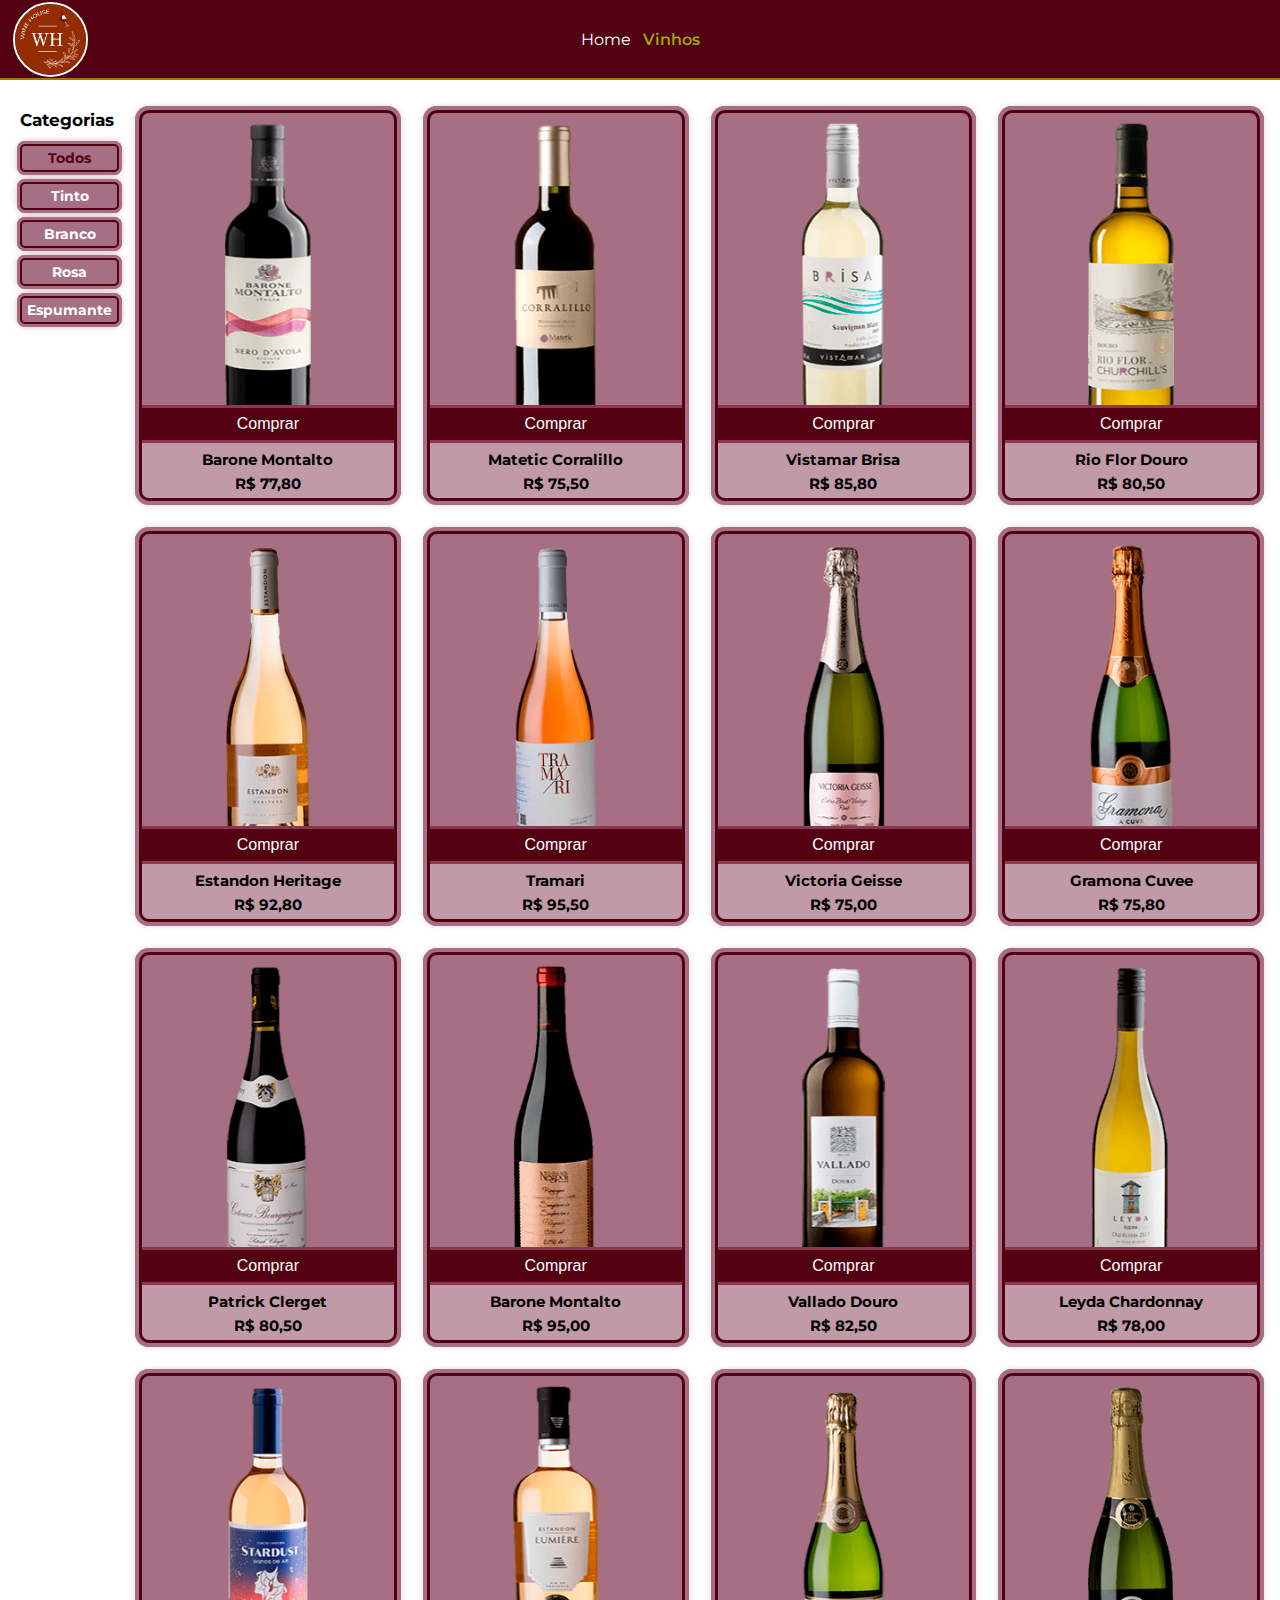
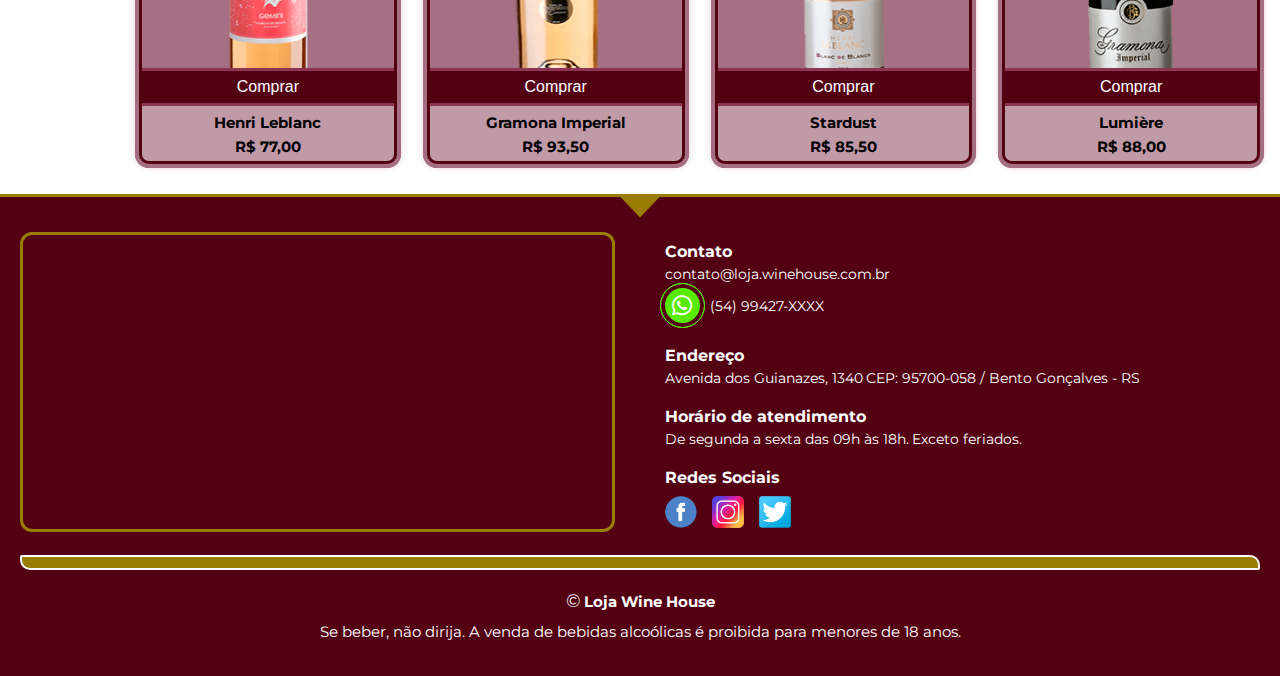
==== products.html @ bb74a87d "first upload" ====
<!DOCTYPE html>
<html lang="en">
<head>
    <meta charset="UTF-8">
    <meta http-equiv="X-UA-Compatible" content="IE=edge">
    <meta name="viewport" content="width=device-width, initial-scale=1.0">
    <title>Loja Whine House</title>
    <!--Favicon-->
    <link rel="icon" type="image/png" sizes="96x96" href="public/img/favicon.png">

    <!--Google Fonts-->
    <link rel="preconnect" href="https://fonts.googleapis.com">
    <link rel="preconnect" href="https://fonts.gstatic.com" crossorigin>
    <link href="https://fonts.googleapis.com/css2?family=Montserrat:ital,wght@0,400;0,500;0,600;0,700;1,400;1,500;1,600;1,700&display=swap" rel="stylesheet">
    
    <!--Awesome Icons-->
    <link rel="stylesheet" href="https://cdnjs.cloudflare.com/ajax/libs/font-awesome/6.2.0/css/all.min.css">

    <!--CSS-->
    <link rel="stylesheet" href="public/css/products.css">
    <link rel="stylesheet" href="public/css/main.css">
</head>
<body>
    <!--HEADER-->
    <header class="header">
        <!--Logo-->
        <div class="logo">
            <figure class="logo__image">
                <img src="public/img/logo.png" alt="Logomarca">
            </figure>
        </div>

        <!--Menu-->
        <nav>
            <ul class="navbar">
                <li class="navbar__link"><a href="index.html">Home</a></li>
                <li class="navbar__link"><a href="products.html" class="active-link">Vinhos</a></li>
            </ul>
        </nav>

        <!--Hamburger Menu-->
        <div class="hamburger">
            <div class="hamburger__line"></div>
            <div class="hamburger__line"></div>
            <div class="hamburger__line"></div>
        </div>
    </header>
    <!--end HEADER-->

    <!--MAIN-->
    <main id="products">
        <!--Products-->
        <section class="products">
            <aside class="products__categories">                
                <h2 class="products__categories__title">Categorias</h2>                

                <!--Category links dynamically-->
                <ul class="products__categories__links">
                    <!-- <li class="products__categories__link"><a href="" class="products-btn active" data-filter="todos">Todos</a></li>
                    <li class="products__categories__link"><a href="" class="products-btn" data-filter="red">Tinto</a></li>
                    <li class="products__categories__link"><a href="" class="products-btn" data-filter="white">Branco</a></li>
                    <li class="products__categories__link"><a href="" class="products-btn" data-filter="rose">Rose</a></li>
                    <li class="products__categories__link"><a href="" class="products-btn" data-filter="sparkling">Espumante</a></li> -->
                </ul>
            </aside>

            <div class="products__gallery">
                <!-- <article class="products__item red">
                    <header>
                        <figure class="products__item__image">
                            <img src="public/img/bottles/1-barone-montalto.png" alt="Vinho Tinto">
                        </figure>
                        
                        <button class="products__item__buy">Comprar</button>
                    </header>

                    <footer>
                        <span class="products__item__name">Barone Montalto</span>
                        <span class="products__item__size">R$ 77,80</span>
                    </footer>
                </article>

                <article class="products__item red">
                    <header>
                        <figure class="products__item__image">
                            <img src="public/img/bottles/2-corralillo.png" alt="Vinho Tinto">
                        </figure>
                        
                        <button class="products__item__buy">Comprar</button>
                        
                    </header>

                    <footer>
                        <span class="products__item__name">Matetic Corralillo</span>
                        <span class="products__item__size">R$ 75,50</span>
                    </footer>
                </article>

                <article class="products__item white">
                    <header>
                        <figure class="products__item__image">
                            <img src="public/img/bottles/3-vistamar-brisa.png" alt="Vinho Branco">
                        </figure>
                        
                        <button class="products__item__buy">Comprar</button>                            
                    </header>

                    <footer>
                        <span class="products__item__name">Vistamar Brisa</span>
                        <span class="products__item__size">R$ 85,80</span>
                    </footer>
                </article>

                <article class="products__item white">
                    <header>
                        <figure class="products__item__image">
                            <img src="public/img/bottles/4-rio-flor.png" alt="Vinho Branco">
                        </figure>
                        
                        <button class="products__item__buy">Comprar</button>                           
                    </header>

                    <footer>
                        <span class="products__item__name">Rio Flor Douro</span>
                        <span class="products__item__size">R$ 80,50</span>
                    </footer>
                </article>

                <article class="products__item rose">
                    <header>
                        <figure class="products__item__image">
                            <img src="public/img/bottles/5-estandon.png" alt="Vinho Rose">
                        </figure>                         
                        
                        <button class="products__item__buy">Comprar</button>
                    </header>

                    <footer>
                        <span class="products__item__name">Estandon Heritage</span>
                        <span class="products__item__size">R$ 92,80</span>
                    </footer>
                </article>

                <article class="products__item rose">
                    <header>
                        <figure class="products__item__image">
                            <img src="public/img/bottles/6-tramari.png" alt="Vinho Rose">
                        </figure>
                        
                        <button class="products__item__buy">Comprar</button>
                    </header>

                    <footer>
                        <span class="products__item__name">Tramari</span>
                        <span class="products__item__size">R$ 95,50</span>
                    </footer>
                </article>

                <article class="products__item sparkling">
                    <header>
                        <figure class="products__item__image">
                            <img src="public/img/bottles/7-victoria-geisse.png" alt="Espumante">
                        </figure>
                        
                        <button class="products__item__buy">Comprar</button>                            
                    </header>

                    <footer>
                        <span class="products__item__name">Victoria Geisse</span>
                        <span class="products__item__size">R$ 75,00</span>
                    </footer>
                </article>

                <article class="products__item sparkling">
                    <header>
                        <figure class="products__item__image">
                            <img src="public/img/bottles/8-gramona-cuvee.png" alt="Espumante">
                        </figure>
                        
                        <button class="products__item__buy">Comprar</button>                            
                    </header>

                    <footer>
                        <span class="products__item__name">Gramona Cuvee</span>
                        <span class="products__item__size">R$ 75,80</span>
                    </footer>
                </article> -->

                <!--Products gallery dynamically (8 more wines)-->
            </div>
        </section>
        <!--end Products-->

        <!--Link to Top-->
        <a class="link-top" href="#products"><i class="fas fa-arrow-up"></i></a>
    </main>
    <!--end MAIN-->

    <!--FOOTER-->
    <footer class="footer">
        <div class="footer__top">
            <div class="footer__top__map">
                <!--Iframe Google Maps-->
                <iframe src="https://www.google.com/maps/embed?pb=!1m18!1m12!1m3!1d111504.06928210588!2d-51.5877516386636!3d-29.14987091181183!2m3!1f0!2f0!3f0!3m2!1i1024!2i768!4f13.1!3m3!1m2!1s0x951c3b525635c503%3A0x903e94cea10ccfe6!2sBento%20Gon%C3%A7alves%2C%20RS%2C%2095700-000!5e0!3m2!1spt-BR!2sbr!4v1665773995807!5m2!1spt-BR!2sbr" width="100%" height="300" allowfullscreen="" loading="lazy" referrerpolicy="no-referrer-when-downgrade"></iframe>
            </div>

            <div class="footer__top__details">
                <div class="footer__details__contact">
                    <h3>Contato</h3>
                    <span>contato@loja.winehouse.com.br</span>
                    <div class="footer__contact__whatsapp">
                        <span class="pulse-phone">
                            <i class="fab fa-whatsapp" aria-hidden="true"></i>
                        </span>                        
                        <span>(54) 99427-XXXX</span>
                    </div>
                </div>

                <div class="footer__details__address">
                    <h3>Endereço</h3>
                    <span>Avenida dos Guianazes, 1340</span>
                    <span>CEP: 95700-058 / Bento Gonçalves - RS</span>
                </div>

                <div class="footer__details__attendance">
                    <h3>Horário de atendimento</h3>
                    <span>De segunda a sexta das 09h às 18h.</span>
                    <span>Exceto feriados.</span>
                </div>

                <div class="footer__details__social">
                    <h3>Redes Sociais</h3>
                    <img src="public/img/facebook.png" alt="Ícone Facebook">
                    <img src="public/img/instagram.png" alt="Ícone Instagram">
                    <img src="public/img/twitter.png" alt="Ícone Twitter">
                </div>
            </div>
        </div>

        <!--Horizontal Line-->
        <hr class="footer__line">

        <div class="footer__bottom">
            <span>&copy;</span>
            <strong>Loja Wine House</strong>
            <p>Se beber, não dirija. A venda de bebidas alcoólicas é proibida para menores de 18 anos.</p>
        </div>
    </footer>
    <!--end FOOTER-->

    <!--JAVASCRIPT-->
    <!--Products Objects-->
    <script src="public/js/productsObjects.js"></script>
    <!--Products-->
    <script src="public/js/products.js"></script>
    <!--Main-->
    <script src="public/js/main.js"></script>
    <!--end JAVASCRIPT-->
</body>
</html>
---- public/css/products.css ----
/**SECTION PRODUCTS**/
.products {
    padding: 3rem 2rem 2rem 2rem;
    display: flex;
}

.products__categories {
    flex-basis: 8%;
    margin-right: 2rem;
}

.products__categories__title {
    font-size: 1.65rem;
    margin-bottom: 1.4rem;
}

.products__categories__link {
    margin-bottom: 1rem;
}

.products__categories__link a {
    font-size: 1.4rem;
    font-weight: bold;
    color: var(--cor-branca);
    background: var(--cor-rosa);
    padding: 3px 5px;
    display: block;
    text-align: center;
    border-radius: 5px;
    border: 2px solid var(--cor-vinho-escuro);
    box-shadow: 0 0 8px var(--cor-rosa), 0 0 0 3px var(--cor-rosa), 0 0 0 3px var(--cor-rosa);
    transition: all .5s;
    position: relative;
    overflow: hidden;
    transition: all .5s;
}
.products__categories__link a:hover {
    color: var(--cor-vinho-escuro);
}

.products__categories__link a.active {
    color: var(--cor-vinho-escuro);
}

.products__categories__link a::before {
    content: "";
    position: absolute;
    top: 0;
    left: -100%;
    width: 50%;
    height: 100%;
    background-color: var(--cor-vinho-claro);
    transition: all .4s;
}
.products__categories__link:hover a::before {
    left: 100%; 
}

.products__gallery {
    flex-basis: 92%;
    display: grid;
    grid-template-columns: repeat(4, 1fr);
    justify-content: space-between;
    gap: 3rem;
}

.products__item {
    border: 3px solid var(--cor-vinho-escuro);
    box-shadow: 0 0 8px var(--cor-rosa), 0 0 0 4px var(--cor-rosa), 0 0 0 4px var(--cor-rosa);
    border-radius: 10px;
    background-color: var(--cor-rosa);
    text-align: center;
    padding: 0;
    overflow: hidden;
    display: grid;
    grid-template-columns: 1fr;
    grid-template-rows: 1fr 55px;
}

.products__item header {
    position: relative;
    overflow: hidden;
}

.products__item__image img {
    display: block;
    width: calc(60px + 2vw);
    max-height: 390px;
    margin: 0 auto;
    border-radius: 7px 7px 0 0;
    transition: all .5s;
}

.products__item:hover .products__item__image img {
    transform: scale(1.2);
}

.products__item footer {
    background-color: rgba(255, 255, 255, .3);
    height: 100%;
    display: block;
}

.products__item__buy {
    display: block;
    width: 100%;
    background-color: var(--cor-vinho-escuro);
    color: var(--cor-branca);
    padding: .7rem 0;
    font-size: 1.6rem;
    border: none;
    border-top: 3px solid var(--cor-vinho-claro);
    border-bottom: 3px solid var(--cor-vinho-claro);
    cursor: pointer;
    position: absolute;
    bottom: 0px;
    transition: all .5s;
}
.products__item__buy:hover {
    background-color: var(--cor-vinho-claro);
    border-top: 3px solid var(--cor-vinho-escuro);
    border-bottom: 3px solid var(--cor-vinho-escuro);
}

.products__item__name {
    display: block;
    width: 100%;
    padding: .7rem 0 .1rem 0;
    font-size: 1.5rem;
    font-weight: bold;
}

.products__item__size {
    padding: .4rem 2rem;
    font-size: 1.5rem;
    font-weight: bold;
    border: none;
    display: block;
    width: 100%;
    transition: all .5s;
}

/**MEDIA QUERIES**/
@media(max-width: 900px) {
    .products__item {
        grid-template-rows: 1fr 70px;
    }
}

@media(max-width: 900px) {
    .products__gallery {
        justify-content: space-around;
        grid-template-columns: repeat(2, 1fr);
    }
    
    .products__item {
        grid-template-rows: 1fr 55px;
    }
}

@media(max-width: 500px) {
    .products {
        flex-wrap: wrap;
        justify-content: center;
    }
    
    .products__categories {
        flex-basis: 100%;
    }

    .products__categories__title {
        text-align: center;
    }

    .products__categories__links {
        display: flex;
        justify-content: center;
        margin-bottom: 2rem;
        margin-left: 1rem;
    }

    .products__categories__link {
        margin-right: 1rem;
    }
    .products__categories__link:last-child {
        margin-right: 0;
    }

    .products__categories__link a {
        font-size: 1.3rem;
        box-shadow: 0 0 8px var(--cor-rosa), 0 0 0 2px var(--cor-rosa), 0 0 0 2px var(--cor-rosa);
    }
    
    .products__gallery {
        flex-basis: 100%;
        grid-template-columns: 85%;
    }

    .products__item__image img {
        width: calc(80px + 2vw);
    }
}

@media(max-width: 375px) {
    .products__categories__link a {
        font-size: 1.23rem;
        font-weight: normal;
        padding: 3px 4px;
    }
}

@media(max-width: 300px) {
    .products__categories {
        margin-right: 1rem;
    }

    .products__categories__link a {
        font-size: 1.1rem;
        padding: 2px 3px;
        border-radius: 3px;
        border: 1px solid var(--cor-vinho-escuro);
        box-shadow: 0 0 3px var(--cor-rosa), 0 0 0 1px var(--cor-rosa), 0 0 0 1px var(--cor-rosa);
    }
}
---- public/css/main.css ----
/**GLOBAL STYLES**/
:root {
    --cor-vinho-escuro: #530112;
    --cor-vinho-claro: #8C3555;
    --cor-vinho-verde: #A0B200;
    --cor-rosa: #A66F83;
    --cor-dourada: #997C00;
    --cor-branca: white;
    --cor-preta: black;
}

* {
    margin: 0;
    padding: 0;
    box-sizing: border-box;
    list-style: none;
    text-decoration: none;
    outline: none;
}

html {
    font-size: 10px;
    scroll-behavior: smooth;
}

body {
    font-family: 'Montserrat', sans-serif;
    max-width: 1380px;
    margin: 0 auto;
}

img {
    object-fit: cover;
}

/**HEADER**/
.header {
    position: fixed;
    width: 100%;
    max-width: 1380px;
    margin: 0 auto;
    z-index: 5;
    height: 8rem;
    padding: .8rem;
    background-color: var(--cor-vinho-escuro);
    display: flex;
    /* justify-content: space-between; */
    justify-content: center;
    align-items: center;
    border-bottom: 2px solid var(--cor-dourada);
}

/*Logo*/
.logo {
    position: absolute;
    left: 8px;
}

.logo__image img {
    width: calc(6rem + 1.2vw);
    height: calc(6rem + 1.2vw);
    border-radius: 50%;
    border: 2px solid var(--cor-branca);
    margin: 4px 0 0 5px;
    animation: move-logo 10s infinite;
}
@keyframes move-logo {
    0% {
        transform: rotateY(0deg);
    }
    25% {
        transform: rotateY(0deg);
    }
    35% {
        transform: rotateY(180deg);
    }
    45% {
        transform: rotateY(0deg);
    }
    100% {
        transform: rotateY(0deg);
    }
}

/*Menu*/
.navbar {
    display: flex;
}

.navbar li {
    margin-right: 1.2rem;
}

.navbar li a {
    font-size: calc(1rem + .5vw);
    color: var(--cor-branca);
    position: relative;
    transition: opacity .5s;
}

.navbar li a:hover {
    opacity: .8;
}

.navbar li:last-child {
    margin-right: 0;
}

.navbar .active-link {
    color: var(--cor-vinho-verde);
    font-weight: 550;
}

.navbar li a:before,
.navbar li a::after {
    content: "";
    position: absolute;
    bottom: -4px;
    width: 0%;
    height: 3px;
    background-color: var(--cor-branca);
    transform-origin: center;
    transition: all .5s;
}

.navbar li a:before {
    left: 50%;
}
.navbar li a::after {
    right: 50%;
}

.navbar li a:hover::before {
    width: 50%;
    left: 0;
} 
.navbar li a:hover::after {
    width: 50%;
    right: 0;
}

/*Hamburger Menu*/
.hamburger {
    display: none;
}

/*Icons*/
.icons {
    /* align-self: flex-start; */
    margin: .2rem 1.6rem 0 0;
}

.icons i {
    font-size: 2.1rem;
    cursor: pointer;
    color: var(--cor-branca);
}

.icons i:first-child {
    margin-right: 1.6rem;
}

/**MAIN**/
main {
    padding-top: 8rem;
}

/** Link to Top **/
.link-top {
    font-size: calc(1.3rem + .5vw);
    position: fixed;
    bottom: 1.4rem;
    right: 1.8rem;
    background: var(--cor-dourada);
    color: var(--cor-branca);
    border-radius: 50%;
    border: 2px solid transparent;
    padding: .35rem .45rem;
    display: flex;
    justify-content: center;
    align-items: center;
    visibility: hidden;
    opacity: 0;
    z-index: -1;
    transition: all .7s;
    animation: bounce 2s ease-in-out infinite;
}
@keyframes bounce {
    0% {transform: scale(1);}
    50% {transform: scale(1.2);}
    100% {transform: scale(1);}
}
.link-top:hover {
    background: var(--cor-branca);
    color: var(--cor-dourada);
    border: 2px solid var(--cor-dourada);
}
.show-link {
    visibility: visible;
    opacity: 1;
    z-index: 4;
}

/**FOOTER**/
.footer {
    margin-top: 1rem;
    background-color: var(--cor-vinho-escuro);
    color: var(--cor-branca);
    padding: 3.5rem 2rem;
    border-top: 3px solid var(--cor-dourada);
    position: relative;
}
.footer::before {
    content: '';
    position: absolute;
    top: 0;
    left: 50%;
    transform: translateX(-50%);
    width: 40px;
    height: 20px;
    background-color: var(--cor-dourada);
    clip-path: polygon(50% 100%, 0 0, 100% 0);
    border-top: 1px solid var(--cor-dourada);
}

.footer__top {
    display: flex;
    justify-content: space-between;
    flex-wrap: wrap;
}

.footer__top__map iframe {
    border-radius: 12px;
    border: 3px solid var(--cor-dourada);
}

.footer__top__map,
.footer__top__details {
    flex-basis: 48%;
}

.footer__top__details {
    padding-top: 1rem;
    display: grid;
    grid-template-columns: 1fr;
    grid-template-rows: repeat(4, auto);
}

.footer__top__details h3 {
    font-size: 1.6rem;
    margin-bottom: .4rem;
}

.footer__top__details span {
    font-size: 1.4rem;
    margin-bottom: .3rem;
}

.footer__details__contact,
.footer__details__address,
.footer__details__attendance {
    margin-bottom: 1.6rem;
}

.footer__contact__whatsapp {
    display: flex;
    align-items: center;
    margin-top: .55rem;
}

.pulse-phone {
    width: 35px;
    height: 35px;
    background-color: #58ea00;
    border-radius: 50%;
    text-align: center;
    margin-right: 10px;
    position: relative;
}

.pulse-phone i {
    font-size: 23px;
    line-height: 35px;
}

.pulse-phone::before, .pulse-phone::after {
    content: "";
    position: absolute;
    top: -5px;
    left: -5px;
    bottom: -5px;
    right: -5px;
    border: 1px solid #58ea00;
    border-radius: 50%;
    animation: pulsing-phone 1.5s linear infinite;
}
.pulse-phone::after {animation-delay: .5s;}
@keyframes pulsing-phone {
    0% {
        transform: scale(.5);
        opacity: 0;
    }
    50% {
        transform: scale(1);
        opacity: 1;
    }
    100% {
        transform: scale(1.2);
        opacity: 0;
    }
}

.footer__contact__whatsapp span {
    color: var(--cor-branca) !important;
}

.footer__details__social img {
    width: 32px;
    height: 32px;
    margin: .5rem 1.2rem 0 0;
}

.footer__line {
    margin: 2rem 0;
    height: 1.5rem;
    background-color: var(--cor-dourada);
    border: none;
    border-radius: 2px 10px 2px 10px;
    border: 2px solid var(--cor-branca);
}

.footer__bottom {
    text-align: center;
}

.footer__bottom span {
    font-size: 1.8rem;
}

.footer__bottom strong,
.footer__bottom p {
    font-size: 1.5rem;
}

.footer__bottom p {
    margin-top: 1rem;
}

/**MEDIA QUERIES**/
@media(max-width: 1000px) {
    .user {
        right: 21%;
    }
}

@media(max-width: 800px) {
    .logo__image img {
        margin: 4px 0 0 0px;
    }
    
    .navbar {
        opacity: 0;
        visibility: hidden;
        flex-direction: column;
        position: absolute;
        top: 8rem;
        left: 0;
        min-width: 105px;
        max-height: 0px;
        padding: 10px 5px 10px 16px;
        background-color: var(--cor-vinho-verde);
        border-radius: 0 0 7px 0;
        transition: all .5s;
    }
    /*Open Menu*/
    .header.open-menu .navbar {
        opacity: 1;
        visibility: visible;
        max-height: 200px;
    }

    .navbar li {
        margin-bottom: 14px;
    }
    .navbar li:last-child {
        margin-bottom: 0;
    }

    .navbar li a {
        color: var(--cor-branca);
        font-size: calc(1.3rem + .5vw);
    }

    .navbar .active-link {
        color: var(--cor-vinho-escuro);
    }

    .hamburger {
        display: block;
        position: absolute;
        top: 3rem;
        right: 1.8rem;
        cursor: pointer;
        animation: pulse 2s infinite;
    }
    @keyframes pulse {
        0% {transform: scale(1);}
        50% {transform: scale(1.1);}
        100% {transform: scale(1);}
    }

    .hamburger__line {
        width: 3rem;
        height: 4px;
        background-color: var(--cor-branca);
        margin-bottom: .5rem;
        transform-origin: right;
        transition: all .5s;
    }
    .hamburger__line:last-child {
        margin-bottom: 0;
    }

    /*Change Hamburger Menu*/
    .header.open-menu .hamburger__line:first-child {
        transform: rotate(-45deg) translateY(-2px);
    }
    .header.open-menu .hamburger__line:nth-child(2) {
        opacity: 0;
    }
    .header.open-menu .hamburger__line:last-child {
        transform: rotate(45deg) translateY(2px);
    }

    .icons {
        align-self: center;
        margin-right: 5.5rem;        
    }

    .footer__top__map,
    .footer__top__details {
        flex-basis: 100%;
    }

    .footer__top__details {
        margin-top: 2rem;
        text-align: center;
    }

    .footer__details__contact,
    .footer__details__address,
    .footer__details__attendance {
        margin-bottom: 2.5rem;
    }

    .footer__contact__whatsapp {
        justify-content: center;
        margin-top: .8rem;
    }
}

@media(max-width: 500px) {
    .logo__image img {
        width: calc(6.5rem + 1.2vw);
        height: calc(6.5rem + 1.2vw);
    }

    .icons {
        position: absolute;
        top: 50%;
        left: 52%;
        transform: translate(-50%, -50%);
    }

    .link-top {
        font-size: calc(1.5rem + .5vw);
    }
}
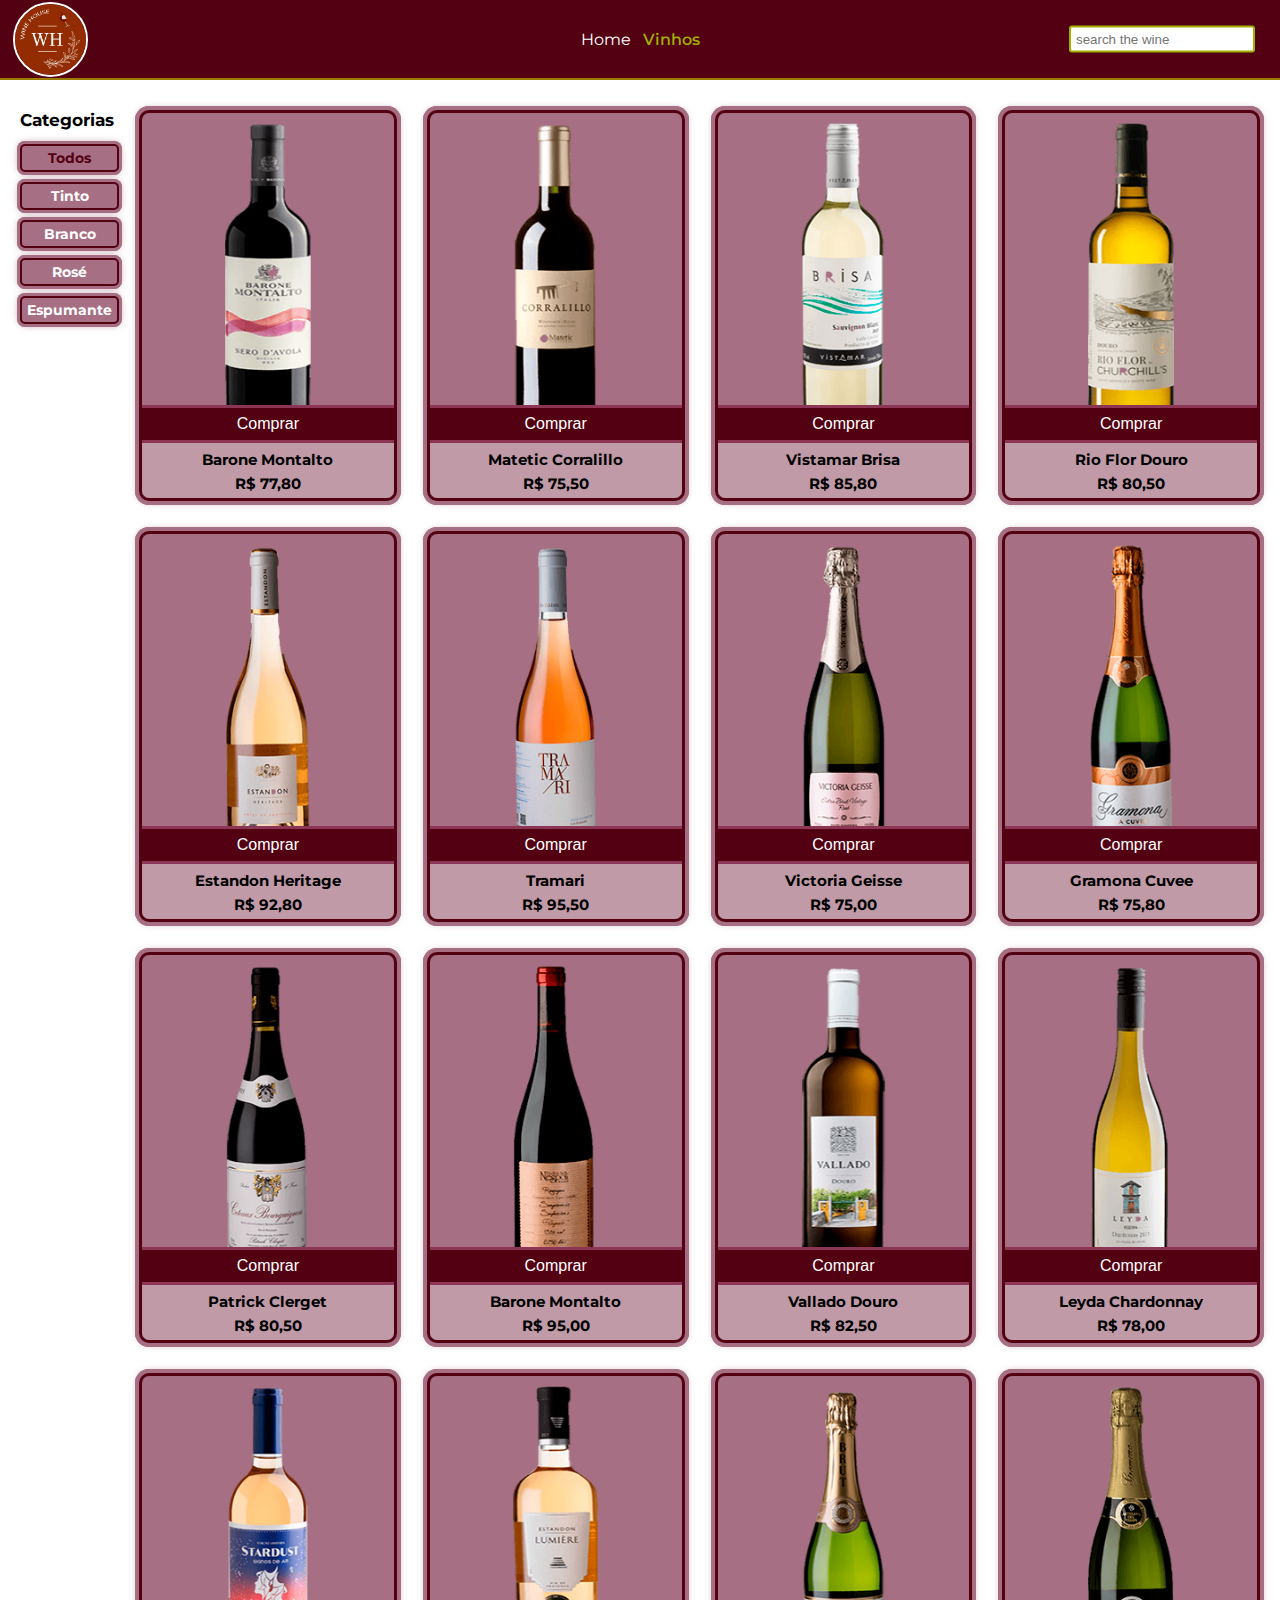
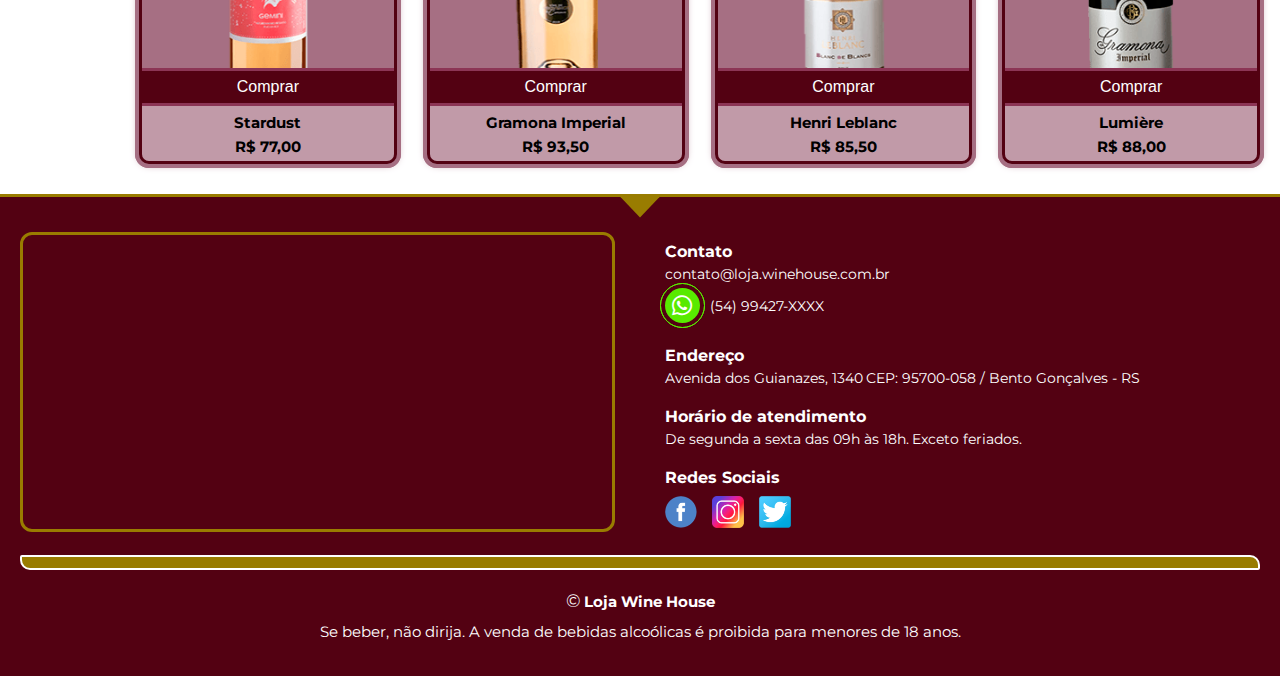
==== commit 773017b3: "add input to search wines" ====
--- a/products.html
+++ b/products.html
@@ -17,8 +17,8 @@
     <link rel="stylesheet" href="https://cdnjs.cloudflare.com/ajax/libs/font-awesome/6.2.0/css/all.min.css">
 
     <!--CSS-->
-    <link rel="stylesheet" href="public/css/products.css">
-    <link rel="stylesheet" href="public/css/main.css">
+    <link rel="stylesheet" href="./public/css/products.css">
+    <link rel="stylesheet" href="./public/css/main.css">
 </head>
 <body>
     <!--HEADER-->
@@ -37,6 +37,11 @@
                 <li class="navbar__link"><a href="products.html" class="active-link">Vinhos</a></li>
             </ul>
         </nav>
+
+        <!--Search-->
+        <form action="" class="search-wine">
+            <input type="text" class="input-field" placeholder="search the wine">
+        </form>
 
         <!--Hamburger Menu-->
         <div class="hamburger">
@@ -250,11 +255,11 @@
 
     <!--JAVASCRIPT-->
     <!--Products Objects-->
-    <script src="public/js/productsObjects.js"></script>
+    <!-- <script src="public/js/products-objects.js"></script> -->
     <!--Products-->
-    <script src="public/js/products.js"></script>
+    <script src="./public/js/products.js" type="module"></script>
     <!--Main-->
-    <script src="public/js/main.js"></script>
+    <script src="./public/js/main.js"></script>
     <!--end JAVASCRIPT-->
 </body>
 </html>--- a/public/css/products.css
+++ b/public/css/products.css
@@ -1,4 +1,21 @@
 /**SECTION PRODUCTS**/
+.search-wine {
+    position: absolute;
+    top: 50%;
+    right: 2.5rem;
+    transform: translateY(-50%);
+}
+
+.input-field {
+    padding: 4px 0 4px 5px;
+    border: 2px solid var(--cor-vinho-verde);
+    border-radius: 3px;
+}
+
+.input-field:focus {
+    border: 2px solid var(--cor-rosa);
+}
+
 .products {
     padding: 3rem 2rem 2rem 2rem;
     display: flex;
@@ -142,19 +159,26 @@
 
 /**MEDIA QUERIES**/
 @media(max-width: 900px) {
-    .products__item {
-        grid-template-rows: 1fr 70px;
-    }
-}
-
-@media(max-width: 900px) {
     .products__gallery {
         justify-content: space-around;
         grid-template-columns: repeat(2, 1fr);
     }
     
-    .products__item {
-        grid-template-rows: 1fr 55px;
+    /* .products__item {
+        grid-template-rows: 1fr 70px;
+    } */
+}
+
+@media(max-width: 800px) {
+    .search-wine {
+        left: 60%;
+        transform: translate(-50%, -50%);
+    }
+}
+
+@media(max-width: 600px) {
+    .search-wine {
+        left: 55%;
     }
 }
 
@@ -201,7 +225,17 @@
     }
 }
 
+@media(max-width: 450px) {
+    .search-wine {
+        left: 52%;
+    }
+}
+
 @media(max-width: 375px) {
+    .search-wine {
+        left: 50%;
+    }
+
     .products__categories__link a {
         font-size: 1.23rem;
         font-weight: normal;
@@ -210,6 +244,10 @@
 }
 
 @media(max-width: 300px) {
+    .input-field {
+        width: 140px;
+    }
+
     .products__categories {
         margin-right: 1rem;
     }
